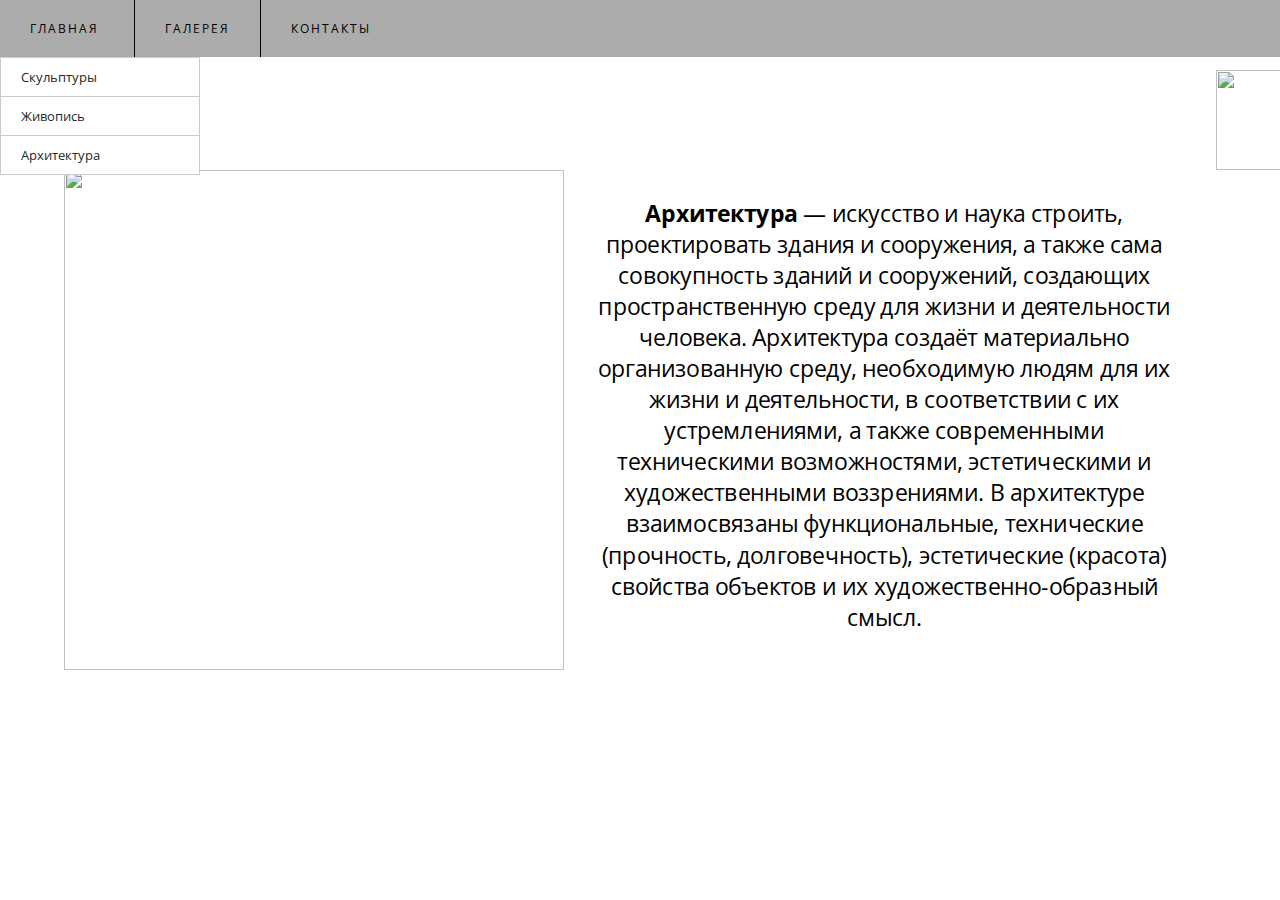
==== Arhitectory.html @ ee744c33 "Add files via upload" ====
<!DOCTYPE>
<html>
    <head>
        <title>Архитектура</title>
        <meta http-equiv="Content-Type" content="text/html; charset=utf-8" />
        <link rel="stylesheet" type="text/css" href="css/style.css" />
    </head>
    <body>
      <nav>
<ul class="topmenu">
<li><a href="index.html" class="active">Главная<span class="fa fa-angle-down"></span></a>
<ul class="submenu">
  <li><a href="C:/Users/user/Desktop/ШАРАГА/Web/Проба с меню/Sculpture.html">Скульптуры</a></li>
  <li><a href="C:/Users/user/Desktop/ШАРАГА/Web/Проба с меню/Jivopis.html">Живопись</a>
  <li><a href="C:/Users/user/Desktop/ШАРАГА/Web/Проба с меню/Arhitectory.html">Архитектура</a></li>
</ul>
</li>
<li><a href="C:/Users/user/Desktop/ШАРАГА/Web/Проба с меню/Galery.html">Галерея</a></li>
<li><a href="">Контакты</a>
  <ul class="submenu">
    <li><a href="mailto:f0minandrii@yandex.ru">Электронная почта</a></li>
    <li><a href="https://vk.com/alexduuun">ВКонтакте</a>
    <li><a href="">Номер телефона</a>
      <ul class="submenu">
        <li><a href="">+7-982-645-26-24</a></li>
      </ul>
    </li></li>
</ul>
</nav>
<div class="logoA">
  <a href="C:/Users/user/Desktop/ШАРАГА/Web/Проба с меню/index.html"><img src="C:/Users/user/Desktop/ШАРАГА/Web/Проба с меню/Image/logo.png" height="100"  /></a>
</div>
</body>
</html>
<div class="arh71">
  <img src="C:/Users/user/Desktop/ШАРАГА/Web/Проба с меню/Image/arh2.png"height="500">
  <p><strong>Архитектура</strong> — искусство и наука строить, проектировать здания и сооружения, а также сама совокупность зданий и сооружений, создающих пространственную среду для жизни и деятельности человека. Архитектура создаёт материально организованную среду, необходимую людям для их жизни и деятельности, в соответствии с их устремлениями, а также современными техническими возможностями, эстетическими и художественными воззрениями. В архитектуре взаимосвязаны функциональные, технические (прочность, долговечность), эстетические (красота) свойства объектов и их художественно-образный смысл.</p>
</div>
---- css/style.css ----
@import url(https://fonts.googleapis.com/css?family=Open+Sans:400,600&subset=latin,cyrillic);
*{box-sizing: border-box;}
body {
  margin: 0;
  font-family: 'Open Sans', sans-serif;
}
nav {background: #acacac;}
nav ul {
  margin: 0;
  padding: 0;
  list-style: none;
}
nav ul:after {
  content: "";
  display: table;
  clear: both;
}
nav a {
  text-decoration: none;
  display: block;
  transition: .3s linear;
}
.topmenu > li {
  float: left;
  position: relative;
  border-left: 1px solid black;
}
.topmenu > li:first-child {border-left: 0;}
.topmenu > li > a {
  padding: 20px 30px;
  font-size: 12px;
  text-transform: uppercase;
  color: black;
  letter-spacing: 2px;
}
.topmenu > li > a.active,
.submenu a:hover {color: black;}
.topmenu .fa,
.submenu .fa {
  margin-left: 5px;
  color: inherit;
}
.submenu {
  position: absolute;
  z-index: 5;
  min-width: 200px;
  background: white;
  border-top: 1px solid #CBCBCC;
  border-left: 1px solid #CBCBCC;
  border-right: 1px solid #CBCBCC;
  visibility: hidden;
  opacity: 0;
  transform-origin: 0% 0%;
  transform: rotateX(-90deg);
  transition: .3s linear;
}
.submenu li {position: relative;}
.submenu li a {
  color: #282828;
  padding: 10px 20px;
  font-size: 13px;
  border-bottom: 1px solid #CBCBCC;
}
.submenu .submenu {
  position: absolute;
  left: 100%;
  top: -1px;
  transition: .3s linear;
}
nav li:hover > .submenu {
  transform: rotateX(0deg);
  visibility: visible;
  opacity: 1;
}
h1{
  font-size: 72px;
  color: black;
  text-align: center;
  font-weight: normal;
}
p{
  font-size: 45px;
  font-family: 'Open Sans', sans-serif;;
   text-align: center ;
   transform: scale(0.94);
   animation: scale 3s forwards cubic-bezier(0.5, 1, 0.89, 1);
   margin-top: 10%;
   margin-right: 1%;
}
@keyframes scale {
 100% {
   transform: scale(1);
 }
}
html{
background-image: url("C:/Users/user/Desktop/ШАРАГА/Web/Проба с меню/Image/fone.png");
background-position: center;
background-repeat: no-repeat;
background-attachment: fixed;
background-size: cover;
}
.logoA{
  display: flex;
flex-direction: row;
margin-top: 1%;
margin-left: 95%;
}
.arh71{
display: flex;
flex-direction: row;
margin-left: 5%;
text-align: center;
margin-right: 5%;
p{
 font-size: 24px;
 text-align: center;
 margin-top: auto;
}
}
.jiv{
  display: flex;
flex-direction: row;
margin-left: 5%;
 text-align: center;
 margin-right: 5%;

 p{
   font-size: 26px;
   text-align: center;
}
}
.dsa{
  display: flex;
flex-direction: row;
margin-top: 1%;
}
.arh{
  display: flex;
flex-direction: row;
margin-top: 2%;
}
.logo{
  display: flex;
flex-direction: row;
margin-right: 1%;
}
.logoG{
  display: flex;
flex-direction: row;
margin-top: 1%;
margin-left: 95%;
}
.slider-container {
  position: relative;
  width: 600px;
  height: 400px;
  margin: 0 auto;
  overflow: hidden;
}

.logoJ{
  display: flex;
flex-direction: row;
margin-top: 1%;
margin-left: 95%;
}
.logoS{
display: flex;
flex-direction: row;
margin-top: 1%;
margin-left: 95%;
}
.Arh21{
  display: flex;
flex-direction: row;
margin-left: 5%;
 text-align: center;
 margin-right: 5%;

 p{
   font-size: 26px;
   text-align: center;
}
.logoF{
display: flex;
flex-direction: row;
margin-top: 1%;
margin-left: 95%;
}
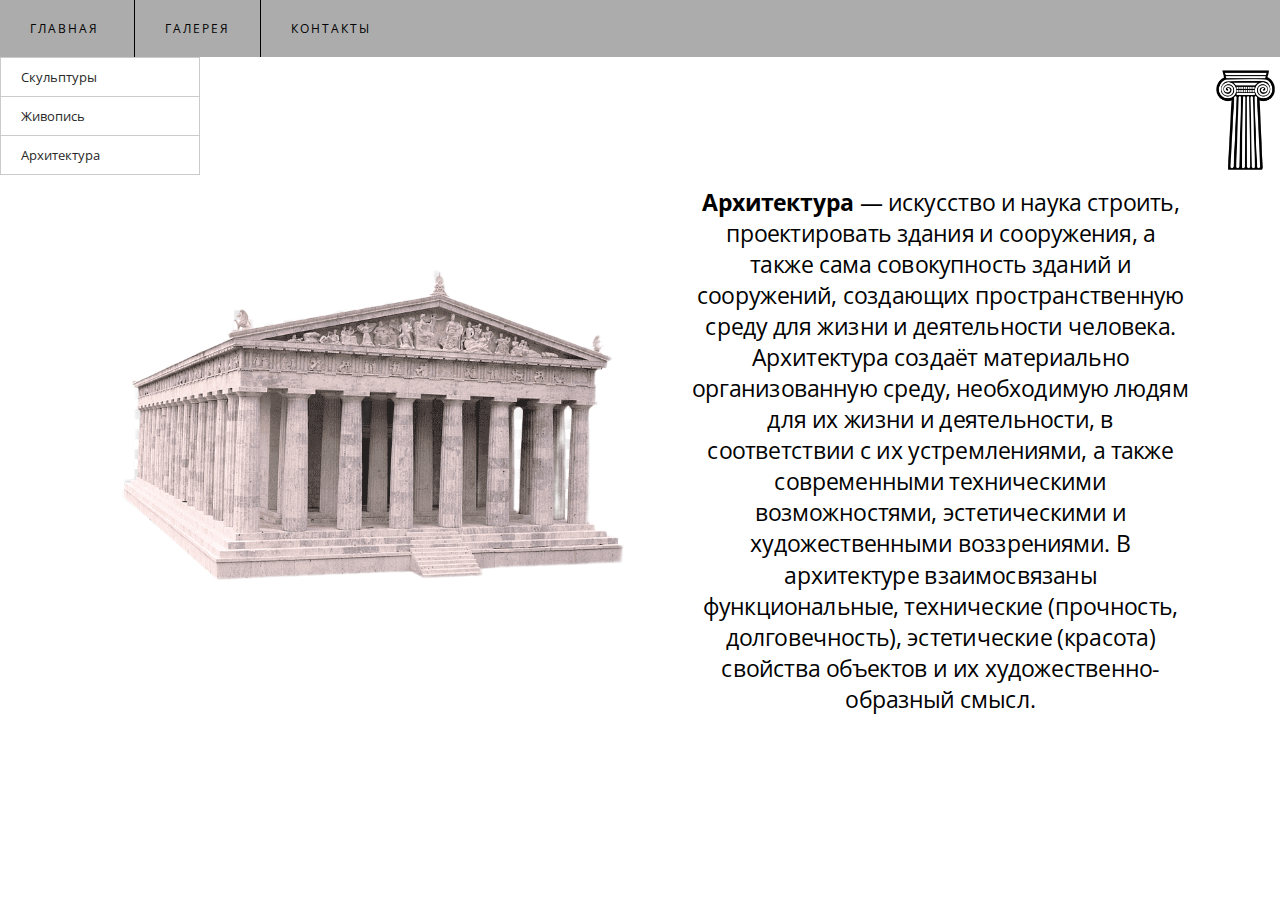
==== commit 6a9e57bc: "Update Arhitectory.html" ====
--- a/Arhitectory.html
+++ b/Arhitectory.html
@@ -10,12 +10,12 @@
 <ul class="topmenu">
 <li><a href="index.html" class="active">Главная<span class="fa fa-angle-down"></span></a>
 <ul class="submenu">
-  <li><a href="C:/Users/user/Desktop/ШАРАГА/Web/Проба с меню/Sculpture.html">Скульптуры</a></li>
-  <li><a href="C:/Users/user/Desktop/ШАРАГА/Web/Проба с меню/Jivopis.html">Живопись</a>
-  <li><a href="C:/Users/user/Desktop/ШАРАГА/Web/Проба с меню/Arhitectory.html">Архитектура</a></li>
+  <li><a href="Sculpture.html">Скульптуры</a></li>
+  <li><a href="Jivopis.html">Живопись</a>
+  <li><a href="Arhitectory.html">Архитектура</a></li>
 </ul>
 </li>
-<li><a href="C:/Users/user/Desktop/ШАРАГА/Web/Проба с меню/Galery.html">Галерея</a></li>
+<li><a href="Galery.html">Галерея</a></li>
 <li><a href="">Контакты</a>
   <ul class="submenu">
     <li><a href="mailto:f0minandrii@yandex.ru">Электронная почта</a></li>
@@ -28,11 +28,11 @@
 </ul>
 </nav>
 <div class="logoA">
-  <a href="C:/Users/user/Desktop/ШАРАГА/Web/Проба с меню/index.html"><img src="C:/Users/user/Desktop/ШАРАГА/Web/Проба с меню/Image/logo.png" height="100"  /></a>
+  <a href="index.html"><img src="Image/logo.png" height="100"  /></a>
 </div>
 </body>
 </html>
 <div class="arh71">
-  <img src="C:/Users/user/Desktop/ШАРАГА/Web/Проба с меню/Image/arh2.png"height="500">
+  <img src="Image/arh2.png"height="500">
   <p><strong>Архитектура</strong> — искусство и наука строить, проектировать здания и сооружения, а также сама совокупность зданий и сооружений, создающих пространственную среду для жизни и деятельности человека. Архитектура создаёт материально организованную среду, необходимую людям для их жизни и деятельности, в соответствии с их устремлениями, а также современными техническими возможностями, эстетическими и художественными воззрениями. В архитектуре взаимосвязаны функциональные, технические (прочность, долговечность), эстетические (красота) свойства объектов и их художественно-образный смысл.</p>
 </div>
--- a/css/style.css
+++ b/css/style.css
@@ -93,7 +93,7 @@
  }
 }
 html{
-background-image: url("C:/Users/user/Desktop/ШАРАГА/Web/Проба с меню/Image/fone.png");
+background-image: url("Image/fone.png");
 background-position: center;
 background-repeat: no-repeat;
 background-attachment: fixed;
